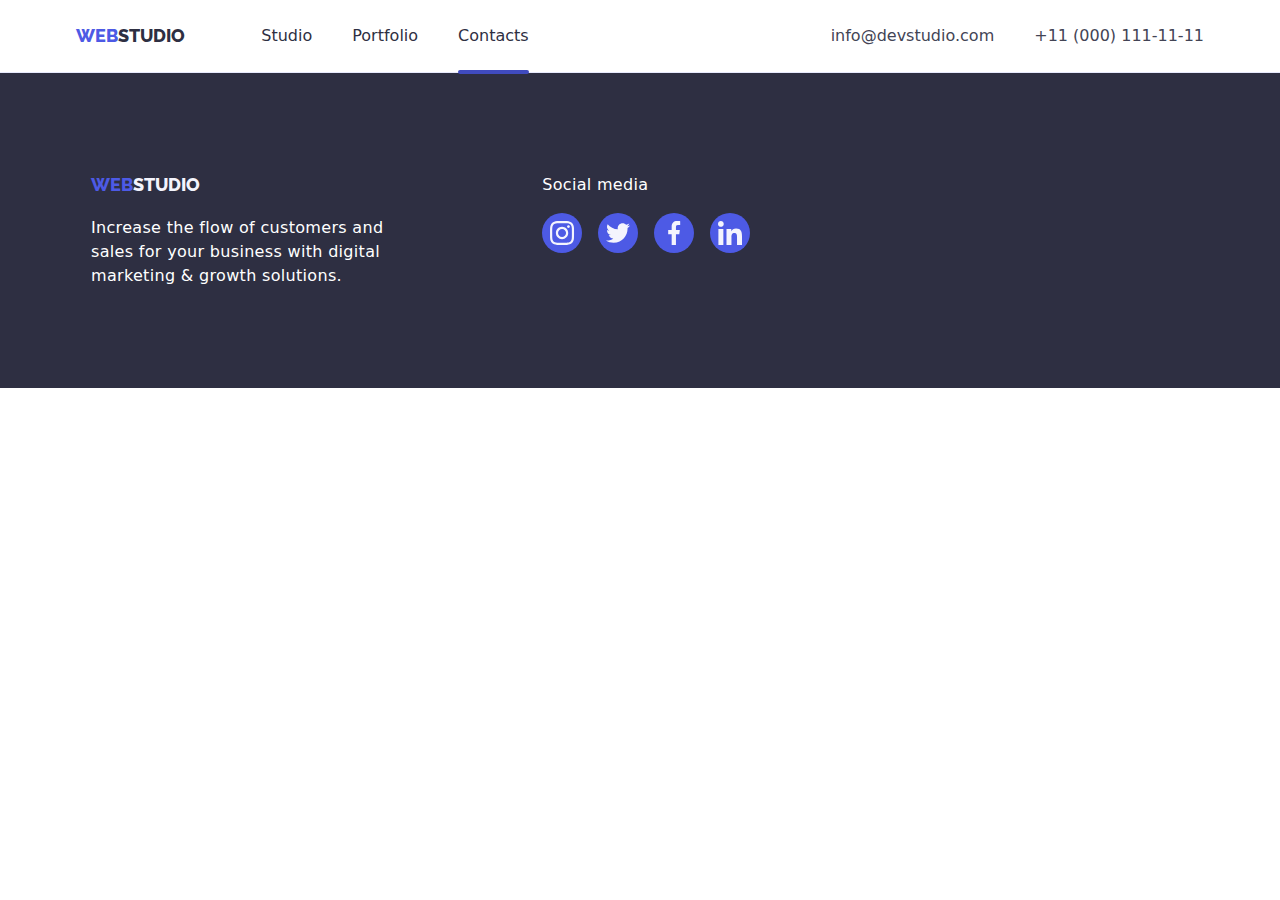
==== contacts.html @ 3745b28c "commit 1" ====
<!DOCTYPE html>
<html lang="en">
  <head>
    <link rel="stylesheet" href="./css/style.css" />
    <meta charset="UTF-8" />
    <meta http-equiv="X-UA-Compatible" content="IE=edge" />
    <meta name="viewport" content="width=device-width, initial-scale=1.0" />
    <link
      rel="stylesheet"
      href="https://cdnjs.cloudflare.com/ajax/libs/modern-normalize/1.0.0/modern-normalize.min.css "
    />
    <link rel="preconnect" href="https://fonts.googleapis.com" />
    <link rel="preconnect" href="https://fonts.gstatic.com" crossorigin />
    <link
      href="https://fonts.googleapis.com/css2?family=Raleway:wght@800&family=Roboto:wght@400;500;700;900&display=swap"
      rel="stylesheet"
    />
    <title>Contacts</title>
  </head>

  <body>
    <!-- heading -->
    <header class="header">
      <div class="container header-container">
        <nav class="heading-navigation">
          <a href="./index.html" target="_self" title="Logo" class="heading-studio_word"
            ><span class="heading-web_word">WEB</span>STUDIO</a
          >
          <ul class="navigation-menu list-item">
            <li class="navigation-menu_item">
              <a href="./index.html" class="navigation-menu_link">Studio</a>
            </li>
            <li class="navigation-menu_item">
              <a href="./portfolio.html" class="navigation-menu_link">Portfolio</a>
            </li>
            <li class="navigation-menu_item">
              <a href="./contacts.html" class="navigation-menu_link link-active">Contacts</a>
            </li>
          </ul>
        </nav>
        <ul class="contact-links list-item">
          <li class="contact-links_item">
            <a href="mailto:info@devstudio.com" class="contact-links_link">info@devstudio.com</a>
          </li>
          <li class="contact-links_item">
            <a href="tel:+110001111111" class="contact-links_link">+11 (000) 111-11-11</a>
          </li>
        </ul>
      </div>
    </header>

    <!-- main -->
    <main></main>

    <!-- footer  -->
    <footer class="footer">
      <section class="container footer-container">
        <div class="column1-container container">
          <a href="./index.html" target="_self" title="Logo" class="footer-studio_word"
            ><span class="footer-web_word">WEB</span>STUDIO</a
          >
          <p class="footer-text">
            Increase the flow of customers and<br />
            sales for your business with digital<br />
            marketing & growth solutions.
          </p>
        </div>
        <div class="column2-container container">
          <p class="footer-social-text">Social media</p>
          <div class="footer-social-icon">
            <ul class="footer-social-list list-item">
              <li class="footer-social-item">
                <a href="https://instagram.com" target="_blank" rel="noopener noreferrer"
                  ><svg class="icon footer-social-profile" width="40" height="40">
                    <use href="./images/icons.svg#footer-instagram-icon"></use></svg
                ></a>
              </li>
              <li class="footer-social-item">
                <a href="https://twitter.com" target="_blank" rel="noopener noreferrer"
                  ><svg class="icon footer-social-profile" width="40" height="40">
                    <use href="./images/icons.svg#footer-twitter-icon"></use></svg
                ></a>
              </li>
              <li class="footer-social-item">
                <a href="https://facebook.com" target="_blank" rel="noopener noreferrer"
                  ><svg class="icon footer-social-profile" width="40" height="40">
                    <use href="./images/icons.svg#footer-facebook-icon"></use></svg
                ></a>
              </li>
              <li class="footer-social-item">
                <a href="https://linkedin.com" target="_blank" rel="noopener noreferrer"
                  ><svg class="icon footer-social-profile" width="40" height="40">
                    <use href="./images/icons.svg#footer-linkedin-icon"></use></svg
                ></a>
              </li>
            </ul>
          </div>
        </div>
      </section>
    </footer>
    <script src="./modal.js"></script>
  </body>
</html>
---- css/style.css ----
:root {
    --navy-blue-color: #2E2F42;
    --slate-color: #434455;
    --white-color: #ffffff;
    --cornflower-color: #E7E9FC;
    --iris-color: #4d5ae5;
    --ocean-color: #404BBF;
    --cloud-color: #f4f4fd;
    --slate-color: #434455;
    --lightslate-color: #8E8F99;
    --green-color: #31D0AA;
    --dairy-color: #FCFCFC;
    --heading-one: 56px;
    --heading-two: 36px;
    --heading-three: 20px;
    --paragraph-text-size: 16px;
    --font-family-roboto: 'roboto', san-serif;
    --font-family-raleway: 'raleway', san-serif;
}

body {
    font-family: var(--font-family-roboto);
    color: var(--slate-color);
    line-height: 1.5em;
    margin: 0;
}

/* Global Style */
h1,
h2,
h3,
h4,
h5,
h6,
p {
    margin: 0;
}

html {
    box-sizing: border-box;
}

*,
*::after,
*::before {
    box-sizing: inherit;
}

img {
    display: block;
    max-width: 100%;
    height: auto;
}


/* Fonts */
@import url('https://fonts.googleapis.com/css2?family=Raleway:wght@800&family=Roboto:wght@400;500;700;900&display=swap');


/* Global Style */
button {
    cursor: pointer;
}

.list-item {
    list-style: none;
    margin: 0;
    padding: 0;
}

a {
    text-decoration: none;
    margin: 0;
    padding: 0;
    color: inherit;
}

.container {
    width: 1158px;
    margin: 0 auto;
    padding: 0 15px;
}

.section {
    padding: 120px 0;
}

.icon {
    fill: currentColor;
}

/* Heading CSS */
.header {
    border-bottom: 1px solid var(--cornflower-color);

}

.heading-web_word {
    font-family: var(--font-family-raleway);
    font-weight: 800;
    font-size: 18px;
    letter-spacing: 0.03px;
    color: var(--iris-color);
    display: inline-flex;
}

.heading-studio_word {
    font-family: var(--font-family-raleway);
    font-weight: 800;
    font-size: 18px;
    letter-spacing: 0.03px;
    color: var(--navy-blue-color);
    display: inline-flex;
}

/* Navigation Menu List */
.header-container {
    display: flex;
    justify-content: space-between;
}

.heading-navigation {
    display: inline-flex;
    align-items: center;
}

.contact-links {
    display: inline-flex;
    align-items: center;
}

.navigation-menu {
    display: inline-flex;
    margin-left: 76px;
}

.navigation-menu_item:not(:last-child) {
    margin-right: 40px;
    position: relative;
}

.navigation-menu_link {
    position: relative;
    color: var(--iris-color);
    font-weight: 500;
    color: var(--navy-blue-color);

    transition-property: color;
    transition-duration: 250ms;
    transition-timing-function: cubic-bezier(0.4, 0, 0.2, 1);
}

.navigation-menu_link::after {
    display: block;
    content: '';
    height: 4px;
    width: 0;
    background-color: var(--ocean-color);
    position: absolute;
    top: 44px;
    border-radius: 2px;

    transition-property: width;
    transition-duration: 250ms;
    transition-timing-function: cubic-bezier(0.4, 0, 0.2, 1);
}

.navigation-menu_link:hover,
.navigation-menu_link:focus {
    color: var(--ocean-color);
    width: 100%;
}


.navigation-menu_link:hover::after,
.navigation-menu_link:focus::after {
    color: var(--ocean-color);
    width: 100%;
}



.contact-links_item:not(:first-child) {
    margin-left: 40px;
}

.contact-links_link {
    color: var(--slate-color);
    font-size: 16px;
    display: block;
    padding: 24px 0;
    transition-property: color;
    transition-duration: 250ms;
    transition-timing-function: cubic-bezier(0.4, 0, 0.2, 1);
}

.contact-links_link:hover,
.contact-links_link:focus {
    color: var(--ocean-color);
}


/* 
.link-active {
    color: var(--iris-color);
    position: relative;

    transition-property: color;
    transition-duration: 250ms;
    transition-timing-function: cubic-bezier(0.4, 0, 0.2, 1);
} */

.link-active::after {
    display: block;
    content: '';
    height: 4px;
    width: 100%;
    background-color: var(--ocean-color);
    position: absolute;
    bottom: -1px;
    border-radius: 2px;
}

/* Main Content Styling*/

/* Studio Hero Section Styling */
.hero {
    background-image: linear-gradient(0deg, rgba(46, 47, 66, 0.7), rgba(46, 47, 66, 0.70)), url('../images/people-office.jpg');
    background-position: center;
    background-repeat: no-repeat;
    background-size: cover;
    padding-top: 188px;
    padding-bottom: 188px;
}

.hero-container {
    text-align: center;
}

.hero-title {
    font-size: var(--heading-one);
    font-weight: 700;
    line-height: 1.2;
    color: var(--white-color);
    letter-spacing: 1.12px;
    margin-bottom: 48px;
}

.hero-button {
    font-size: var(--paragraph-text-size);
    font-family: var(--font-family-roboto);
    font-weight: 500;
    color: var(--white-color);
    background-color: var(--iris-color);
    padding: 16px 32px;
    border-radius: 4px;
    box-shadow: 0px 4px 4px 0px rgba(0, 0, 0, 0.15);
    display: inline-flex;
    align-items: center;
    line-height: 1.5;
    letter-spacing: 0.64px;
    border: none;
    transition-property: background-color;
    transition-duration: 250ms;
    transition-timing-function: cubic-bezier(0.4, 0, 0.2, 1);
}

.hero-button:hover,
.hero-button:focus {
    background-color: var(--ocean-color);
}

/* Studio Section 2 Styling */
.benefits {
    display: flex;
    flex-direction: row;
    justify-content: space-around;
    margin-top: -24px;
    margin-left: -20px;
}

.benefits_item {
    margin-top: 24px;
    margin-left: 20px;
}

.benefits-title {
    font-size: var(--heading-three);
    color: var(--navy-blue-color);
    font-weight: 500;
    line-height: 1.5;
    letter-spacing: 0.4px;
    margin: 0 0 8px 0;
}

.benefits-description {
    font-size: var(--paragraph-text-size);
    font-weight: 400;
    line-height: 1.5;
    letter-spacing: 0.32px;
}

.benefits-section {
    padding-bottom: 0;
}

.benefits-icon-container {
    display: flex;
    align-items: center;
    justify-content: center;
    height: 112px;
    border-radius: 4px;
    background-color: var(--cloud-color, #F4F4FD);
    margin-bottom: 8px;
}

.benefits-icon {
    cursor: auto;
}


/* Services Section Styling */
.services-list {
    display: flex;
    flex-wrap: wrap;
    margin-top: -24px;
    margin-left: -24px;
}

.section-title {
    color: var(--navy-blue-color);
    font-size: var(--heading-two);
    font-weight: 700;
    line-height: 1.5;
    text-transform: capitalize;
    letter-spacing: 0.72px;
    text-align: center;
    margin: 0;
    margin-bottom: 72px;
}

.services-list_item {
    margin-top: 24px;
    margin-left: 24px;
}

/* Our Team Section Styling */
.our-team_list {
    display: flex;
    flex-wrap: wrap;
    margin-top: -24px;
    margin-left: -24px;
}

.our-team-list_item {
    flex-direction: column;
    background-color: var(--white-color);
    padding-bottom: 32px;
    margin-top: 24px;
    margin-left: 24px;
    border-radius: 0 0 4px 4px;
    box-shadow: 0px 2px 1px 0px rgba(46, 47, 66, 0.08), 0px 1px 1px 0px rgba(46, 47, 66, 0.16), 0px 1px 6px 0px rgba(46, 47, 66, 0.08);
}

.our-team_title {
    font-size: var(--heading-three);
    color: var(--navy-blue-color);
    font-weight: 500;
    line-height: 1.5;
    letter-spacing: 0.4px;
    text-align: center;
    margin-top: 32px;
    margin-bottom: 8px;
}

.our-team_description {
    font-size: var(--paragraph-text-size);
    font-weight: 400;
    line-height: 1.5;
    letter-spacing: 0.32px;
    text-align: center;
    margin: 0;
}

.our-team-section {
    background-color: var(--cloud-color);
}

.our-team_social-list {
    display: flex;
    justify-content: space-between;
    flex-wrap: wrap;
    margin-top: -24px;
    margin-left: -24px;
}

.our-team_social-item a {
    display: flex;
    align-items: center;
    justify-content: center;
    margin-top: 24px;
    margin-left: 24px;
    background-color: var(--iris-color);
    border-radius: 50%;
    width: 40px;
    height: 40px;
    transition-property: background-color;
    transition-duration: 250ms;
    transition-timing-function: cubic-bezier(0.4, 0, 0.2, 1);

}

.our-team_social-item a:hover,
.our-team_social-item a:focus {
    background-color: var(--ocean-color);
}

.our-team_content {
    padding: 0 16px;
}

.our-team_social-profile {
    margin-top: 8px;
}

.our-team_social-icon {
    fill: var(--cloud-color);
}


/* Customer Section Styling */
.customer-client-list {
    display: flex;
    flex-wrap: wrap;
    margin-top: -24px;
    margin-left: -20px;
}

.customer-client-item a {
    display: flex;
    align-items: center;
    justify-content: center;
    margin-top: 24px;
    margin-left: 20px;
    border-radius: 4px;
    border: 1px solid var(--lightslate-color, #8E8F99);
    color: var(--lightslate-color);
    transition-property: color;
    transition-duration: 250ms;
    transition-timing-function: cubic-bezier(0.4, 0, 0.2, 1);
}

.customer-client-item a:hover,
.customer-client-item a:focus {
    border: 1px solid var(--ocean-color, #8E8F99);
    color: var(--ocean-color);
}

.customer-icon {
    fill: currentColor;
}

/* Portfolio Page Styling */
.tab-menu-section {
    padding-top: 96px;
}

.tab-button {
    color: var(--iris-color);
    background-color: var(--cloud-color);
    font-weight: 500;
    text-align: center;
    border-radius: 4px;
    border: 1px solid var(--cornflower-color);
    padding: 12px 24px;
    font-family: var(--font-family-roboto);
    font-size: var(--paragraph-text-size);
    line-height: 1.5;
    transition-property: background-color, color, box-shadow, border-color;
    transition-duration: 250ms;
    transition-timing-function: cubic-bezier(0.4, 0, 0.2, 1);
}

.active-tab {
    color: var(--white-color);
    background-color: var(--ocean-color);
    font-weight: 500;
    text-align: center;
    border-radius: 4px;
    border: 1px solid var(--ocean-color);
    box-shadow: 0px 2px 2px 0px rgba(0, 0, 0, 0.12), 0px 2px 1px 0px rgba(0, 0, 0, 0.08), 0px 3px 1px 0px rgba(0, 0, 0, 0.10);
    padding: 12px 24px;
}

.tab-button:hover,
.tab-button:focus {
    background-color: var(--ocean-color);
    color: var(--white-color);
    box-shadow: 0px 4px 4px 0px rgba(0, 0, 0, 0.15);
    border: 1px solid var(--ocean-color);
}

.filter-list {
    display: flex;
    justify-content: center;
    margin-bottom: 72px;
}

.filter-list_item:not(:last-child) {
    margin-right: 24px;
}

.project {
    display: flex;
    flex-wrap: wrap;
    margin-top: -48px;
    margin-left: -24px;
}

.project_item {
    margin-top: 48px;
    margin-left: 24px;
}

.project-box {
    border: 1px solid var(--cornflower-color);
    border-top: none;
    padding: 32px 16px;
}

.project_item a {
    display: block;
    transition-property: box-shadow;
    transition-duration: 250ms;
    transition-timing-function: cubic-bezier(0.4, 0, 0.2, 1);
}

.project_item a:hover,
.project_item a:focus {
    box-shadow: 0px 2px 1px 0px rgba(46, 47, 66, 0.08), 0px 1px 1px 0px rgba(46, 47, 66, 0.16), 0px 1px 6px 0px rgba(46, 47, 66, 0.08);
}

.project-title {
    color: var(--navy-blue-color);
    font-size: var(--heading-three);
    font-weight: 500;
    line-height: 1.5;
    letter-spacing: 0.4px;
    margin: 0 0 8px 0;
}

.project-description {
    font-size: var(--paragraph-text-size);
    font-weight: 400;
    line-height: 1.5;
    letter-spacing: 0.32px;
    margin: 0;
}

.project-item_overlay {
    overflow: hidden;
    position: relative;
}

.overlay-description {
    position: absolute;
    top: 0;
    width: 100%;
    height: 100%;
    padding: 40px 32px 0;
    font-size: var(--paragraph-text-size);
    font-style: normal;
    font-weight: 400;
    line-height: 1.5;
    letter-spacing: 0.32px;
    color: var(--white-color);
    background-color: var(--iris-color);
    transform: translateY(100%);
    transition-property: transform;
    transition-duration: 250ms;
    transition-timing-function: cubic-bezier(0.4, 0, 0.2, 1);
}

.project_item a:hover .overlay-description,
.project_item a:focus .overlay-description {
    transform: translateY(0);
}


/* Modal Popup Styling */
.backdrop {
    position: fixed;
    top: 0;
    left: 0;
    opacity: 1;
    height: 100%;
    width: 100%;
    background: rgba(46, 47, 66, 0.40);
    transition: opacity 250ms cubic-bezier(0.4, 0, 0.2, 1);
}

.modal {
    position: absolute;
    top: 50%;
    left: 50%;
    width: 408px;
    height: 584px;
    border-radius: 4px;
    background: var(--dairy-color);
    box-shadow: 0px 2px 1px 0px rgba(0, 0, 0, 0.20), 0px 1px 3px 0px rgba(0, 0, 0, 0.12), 0px 1px 1px 0px rgba(0, 0, 0, 0.14);

    transform: translate(-50%, -50%) scale(1);
    transition-duration: 250ms;
    transition-timing-function: cubic-bezier(0.4, 0, 0.2, 1);
}

.backdrop.is-hidden {
    pointer-events: none;
    opacity: 0;
}

.backdrop.is-hidden .modal {
    transform: translate(-50%, -50%) scale(0.8);
}

.close {
    position: absolute;
    top: 24px;
    right: 24px;
    background-color: var(--cornflower-color);
    cursor: pointer;
    stroke: rgba(0, 0, 0, 0.10);
    width: 24px;
    height: 24px;
    border: 1px solid rgba(0, 0, 0, 0.10);
    border-radius: 50%;

    transition-property: background, color;
    transition-duration: 250ms;
    transition-timing-function: cubic-bezier(0.4, 0, 0.2, 1);
}

.close:hover,
.close:focus {
    background-color: var(--ocean-color);
    color: var(--white-color);
}

.close-icon {
    display: flex;
    justify-content: center;
    align-items: center;
    margin: auto;
}

/* Footer Styling */
.footer {
    background-color: var(--navy-blue-color);
    padding: 100px 0;
}

.footer-text {
    color: var(--white-color);
    font-size: var(--paragraph-text-size);
    font-weight: 400;
    line-height: 1.5;
    letter-spacing: 0.32px;
    margin: 17.5px 0 0 0;
}

.footer-web_word {
    font-family: var(--font-family-raleway);
    font-weight: 800;
    font-size: 18px;
    letter-spacing: 0.03px;
    color: var(--iris-color);
    display: inline-flex;
}

.footer-studio_word {
    font-family: var(--font-family-raleway);
    font-weight: 800;
    font-size: 18px;
    letter-spacing: 0.03px;
    color: var(--cloud-color);
    display: inline-flex;
}

.footer-container {
    display: flex;

}

.footer-social-text {
    color: var(--white-color);
    font-size: 16px;
    font-style: normal;
    font-weight: 500;
    line-height: 1.5;
    letter-spacing: 0.32px;
}

.footer-social-icon {
    margin-top: 16px;
}

.footer-social-list {
    display: flex;
    justify-content: flex-start;
    margin-top: -16px;
    margin-left: -16px;
}

.footer-social-item a {
    display: flex;
    align-items: center;
    justify-content: center;
    margin-top: 16px;
    margin-left: 16px;
    border-radius: 50%;
    background-color: var(--iris-color);
    width: 40px;
    height: 40px;
    transition-property: background-color;
    transition-duration: 250ms;
    transition-timing-function: cubic-bezier(0.4, 0, 0.2, 1);
}

.footer-social-item a:hover,
.footer-social-item a:focus {
    background-color: var(--green-color);
}

.footer-social-profile {
    fill: var(--cloud-color);
}

.column1-container {
    width: 40%;
}

.column2-container {
    width: 60%;
}
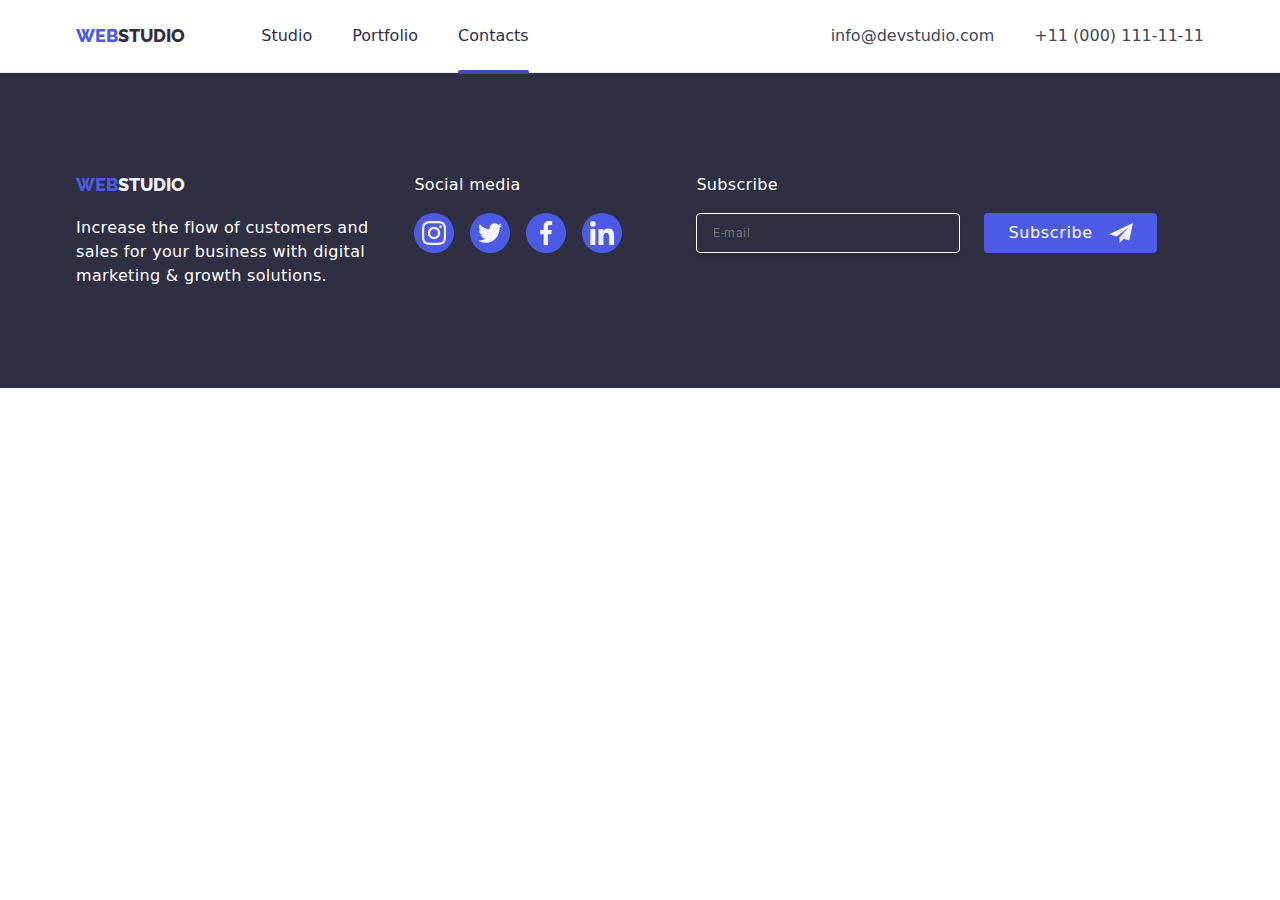
==== commit 5fb2df7e: "commit 3" ====
--- a/contacts.html
+++ b/contacts.html
@@ -96,6 +96,20 @@
             </ul>
           </div>
         </div>
+        <div class="column3-container container">
+          <p class="footer-subscribe-text">Subscribe</p>
+          <form name="signup_form" autocomplete="on" class="footer-form" novalidate>
+            <label>
+              <input type="email" name="email" placeholder="E-mail" class="form-field" />
+            </label>
+            <button type="submit" class="subscribe-button">
+              Subscribe
+              <svg class="icon footer-social-profile" width="24" height="24">
+                <use href="./images/icons.svg#paper-plane"></use>
+              </svg>
+            </button>
+          </form>
+        </div>
       </section>
     </footer>
     <script src="./modal.js"></script>
--- a/css/style.css
+++ b/css/style.css
@@ -85,10 +85,6 @@
     padding: 120px 0;
 }
 
-.icon {
-    fill: currentColor;
-}
-
 /* Heading CSS */
 .header {
     border-bottom: 1px solid var(--cornflower-color);
@@ -604,7 +600,7 @@
     top: 50%;
     left: 50%;
     width: 408px;
-    height: 584px;
+    height: 608px;
     border-radius: 4px;
     background: var(--dairy-color);
     box-shadow: 0px 2px 1px 0px rgba(0, 0, 0, 0.20), 0px 1px 3px 0px rgba(0, 0, 0, 0.12), 0px 1px 1px 0px rgba(0, 0, 0, 0.14);
@@ -653,6 +649,171 @@
     margin: auto;
 }
 
+.modal-content {
+    position: relative;
+    top: 72px;
+    width: auto;
+}
+
+.modal-title {
+    color: var(--navy-blue-color);
+    text-align: center;
+    font-size: 16px;
+    font-style: normal;
+    font-weight: 500;
+    letter-spacing: 0.32px;
+}
+
+.modal-content-form {
+    display: block;
+    padding: 24px;
+}
+
+
+.modal-description-label {
+    margin-bottom: 8px;
+    position: relative;
+    display: flex;
+    flex-direction: column;
+}
+
+.input-icon {
+    position: absolute;
+    top: 50%;
+    left: 16px;
+    fill: currentColor;
+
+}
+
+.input-container {
+    padding-top: 11px;
+    padding-bottom: 11px;
+    padding-left: 45px;
+    padding-right: 20px;
+    font-family: var(--font-family-roboto);
+    font-size: 14px;
+    border-radius: 4px;
+    border: 1px solid rgba(46, 47, 66, 0.40);
+    color: var(--navy-blue-color);
+
+    transition-property: border, color;
+    transition-duration: 250ms;
+    transition-timing-function: cubic-bezier(0.4, 0, 0.2, 1);
+}
+
+.modal-description-label:hover .input-container,
+.modal-description-label:focus .input-container {
+    border: 1px solid var(--iris-color);
+    color: var(--iris-color);
+}
+
+.text-container {
+    padding: 11px 15px;
+    resize: none;
+    font-size: 14px;
+    border-radius: 4px;
+    height: 120px;
+}
+
+.modal-checkbox-container {
+    display: flex;
+    align-items: center;
+    gap: 8px;
+    margin-top: 16px;
+}
+
+.form-column-1 {
+    display: block;
+    position: relative;
+}
+
+.form-column-2 {
+    display: block;
+    position: relative;
+    margin-top: 24px;
+}
+
+.checkbox-container {
+    position: relative;
+    width: 16px;
+    height: 16px;
+    display: flex;
+    align-items: center;
+    opacity: 0;
+
+    transition-property: opacity;
+    transition-duration: 250ms;
+    transition-timing-function: cubic-bezier(0.4, 0, 0.2, 1);
+}
+
+.checkbox-mark {
+    display: flex;
+    justify-content: flex-start;
+    width: 16px;
+    height: 16px;
+    border: 1px solid rgba(46, 47, 66, 0.40);
+    cursor: pointer;
+    position: absolute;
+    bottom: 0;
+    fill: none;
+    align-items: center;
+}
+
+.checkbox-container:hover,
+.checkbox-container:focus {
+    opacity: 1;
+}
+
+.agreement-link {
+    color: var(--iris-color);
+    font-family: var(--font-family-roboto);
+    font-size: 12px;
+    font-style: normal;
+    font-weight: 400;
+    line-height: 16px;
+    text-decoration-line: underline;
+    letter-spacing: 0.48px;
+}
+
+.agreement-text {
+    color: var(--lightslate-color);
+    font-family: var(--font-family-roboto);
+    font-size: 12px;
+    font-style: normal;
+    font-weight: 400;
+    line-height: 16px;
+    letter-spacing: 0.48px;
+}
+
+.modal-button {
+    display: flex;
+    justify-content: center;
+    margin: auto;
+    border-radius: 4px;
+    background: var(--iris-color);
+    box-shadow: 0px 4px 4px 0px rgba(0, 0, 0, 0.15);
+    padding: 16px 32px;
+    width: 169px;
+    border: none;
+    color: var(--white-color);
+    text-align: center;
+    font-family: inherit;
+    font-size: 16px;
+    font-style: normal;
+    font-weight: 500;
+    letter-spacing: 0.64px;
+
+    transition-property: background-color;
+    transition-duration: 250ms;
+    transition-timing-function: cubic-bezier(0.4, 0, 0.2, 1);
+}
+
+.modal-button:hover,
+.modal-button:focus {
+    background-color: var(--ocean-color);
+}
+
+
 /* Footer Styling */
 .footer {
     background-color: var(--navy-blue-color);
@@ -688,7 +849,6 @@
 
 .footer-container {
     display: flex;
-
 }
 
 .footer-social-text {
@@ -721,6 +881,7 @@
     background-color: var(--iris-color);
     width: 40px;
     height: 40px;
+
     transition-property: background-color;
     transition-duration: 250ms;
     transition-timing-function: cubic-bezier(0.4, 0, 0.2, 1);
@@ -736,9 +897,77 @@
 }
 
 .column1-container {
-    width: 40%;
+    width: 30%;
+    padding: 0;
+    margin: 0;
 }
 
 .column2-container {
-    width: 60%;
+    width: 25%;
+    padding: 0;
+    margin: 0;
+}
+
+.column3-container {
+    width: 45%;
+    padding: 0;
+    margin: 0;
+}
+
+.footer-subscribe-text {
+    color: var(--white-color);
+    font-size: 16px;
+    font-style: normal;
+    font-weight: 500;
+    line-height: 1.5;
+    letter-spacing: 0.32px;
+}
+
+.subscribe-button {
+    border-radius: 4px;
+    background: var(--iris-color);
+    display: inline-flex;
+    padding: 8px 24px;
+    justify-content: center;
+    align-items: center;
+    gap: 16px;
+    border: none;
+    color: var(--white, #FFF);
+    text-align: center;
+    font-family: inherit;
+    font-size: 16px;
+    font-style: normal;
+    font-weight: 500;
+    letter-spacing: 0.64px;
+
+    transition-property: background-color;
+    transition-duration: 250ms;
+    transition-timing-function: cubic-bezier(0.4, 0, 0.2, 1);
+}
+
+.subscribe-button:hover,
+.subscribe-button:focus {
+    background-color: var(--ocean-color);
+}
+
+.form-field {
+    border-radius: 4px;
+    border: 1px solid var(--white-color);
+    box-shadow: 0px 4px 4px 0px rgba(0, 0, 0, 0.15);
+    height: 40px;
+    background-color: transparent;
+    font-family: var(--font-family-roboto);
+    font-size: 12px;
+    font-style: normal;
+    font-weight: 400;
+    letter-spacing: 0.48px;
+    width: 264px;
+    margin-right: 24px;
+    color: var(--white-color);
+    padding: 8px 16px;
+}
+
+.footer-form {
+    margin-top: 16px;
+    display: flex;
 }